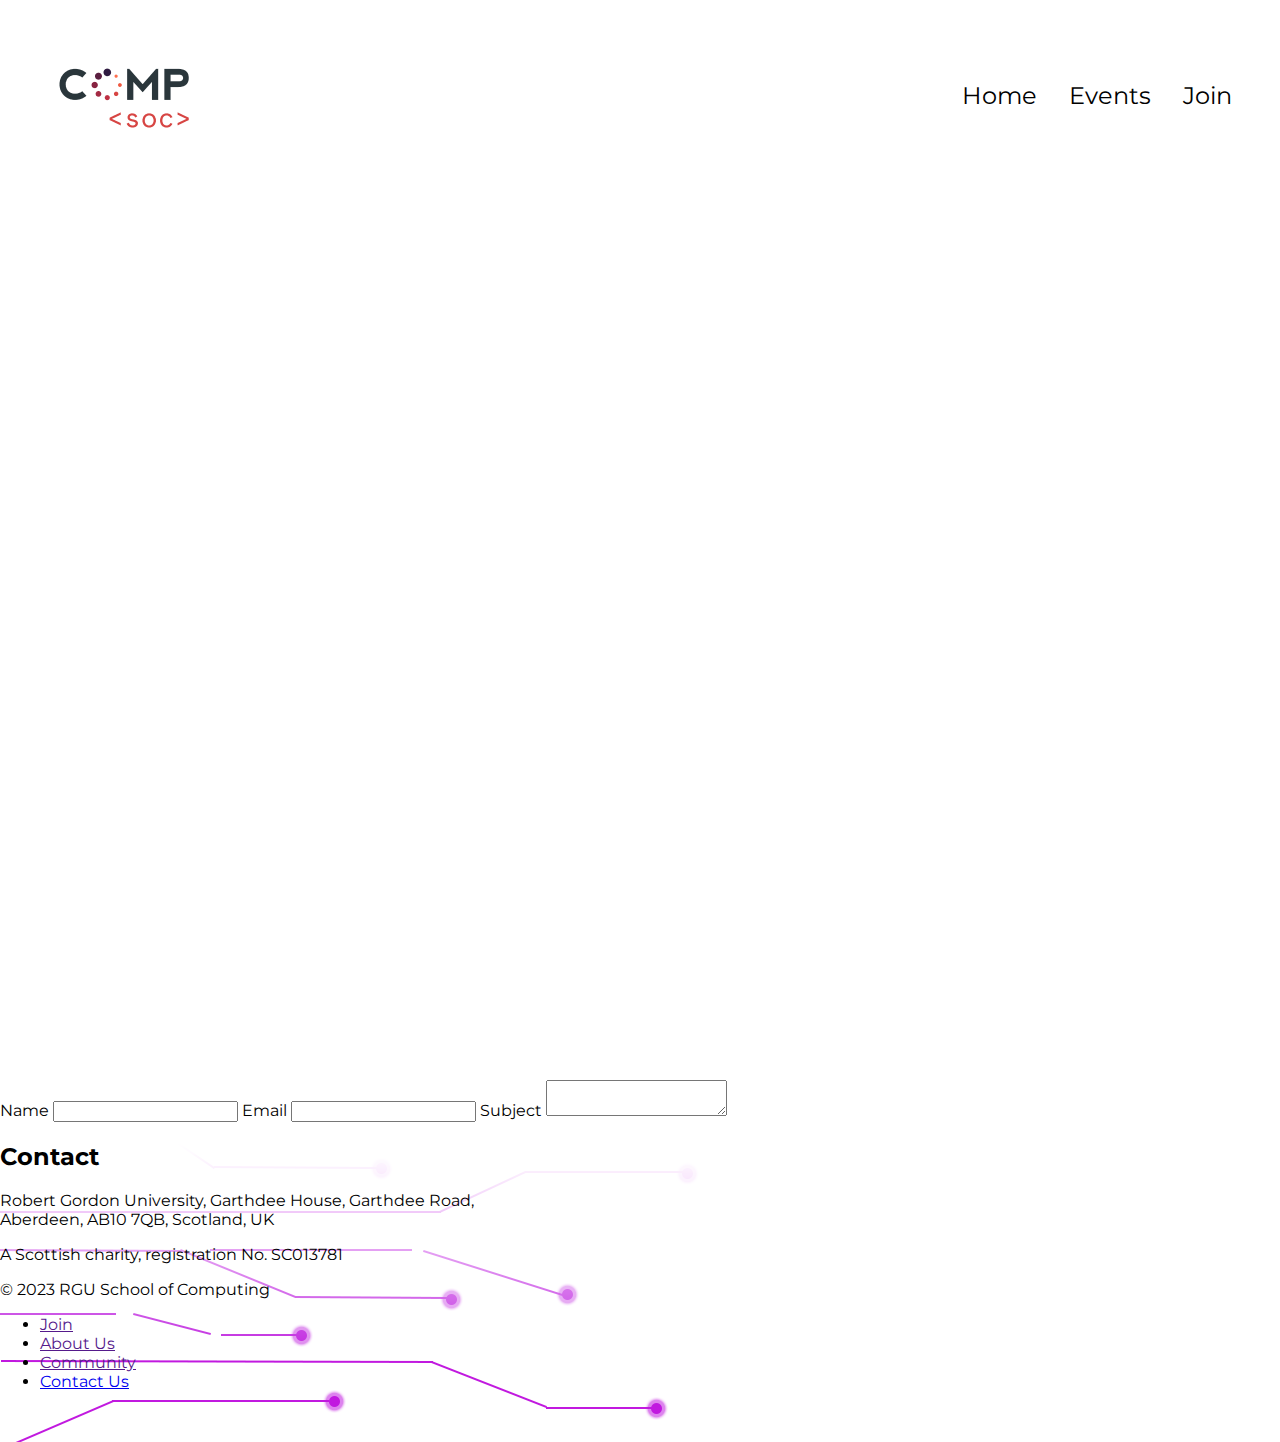
==== contact.html @ 63297ed6 "Add files via upload" ====
<!DOCTYPE html>
<html>
    <head>
        <title>RGU Computing Society</title>
        <!--META-->
        <meta charset="UTF-8">
        <!--LINKS-->
        <link rel="stylesheet" href="styles/style.css"/>
        <link rel="icon" type="image/png" href="styles/images/rguLogo.png"/>
    </head>
<body>
    <header>
        <div class="nav">
            <img src="styles/images/logo.png" alt="logo">
            <ul>
                <li><a href="index.html">Home</a></li>
                <li><a href="events.html">Events</a></li>
                <li><a href="">Join</a></li>
            </ul>
        </div>
    </header>
    <section class="eventsContent">
        <div class="contactForm">
            <form action="php/contactSend.php">
                <label for="contactName">Name</label>
                <input id="contactName" type="text">

                <label for="contactEmail">Email</label>
                <input id="contactEmail" type="email">
 
                <label for="subject">Subject</label>   
                <textarea name="subjectContent" id="subject"></textarea>
            </form>
        </div>
    </section>
    <footer>
        <div class="footer">
            <div class="footerInfo">
                <h2>Contact</h2>
                    <p>Robert Gordon University, Garthdee House, Garthdee Road, <br>Aberdeen, AB10 7QB, Scotland, UK</p>
                    <p>A Scottish charity, registration No. SC013781</p>
                    <p id="copyright">&copy; 2023 RGU School of Computing</p>       
            </div>
            <div class="bottomNav">
                <nav>
                    <ul>
                        <li><a href="">Join</a></li>
                        <li><a href="">About Us</a></li>
                        <li><a href="">Community</a></li>
                        <li><a href="contact.html">Contact Us</a></li>
                    </ul>
                </nav>
            </div>
        </div>
    </footer>
</body>
</html>
---- styles/style.css ----
@import url('https://fonts.googleapis.com/css2?family=Montserrat:wght@300;400;500&display=swap');

/* width */
::-webkit-scrollbar {
    width: 10px;
  }
  
  /* Track */
  ::-webkit-scrollbar-track {
    background: #f1f1f1; 
  }
   
  /* Handle */
  ::-webkit-scrollbar-thumb {
    background: #888; 
    border-radius: 10px;
  }
  
  /* Handle on hover */
  ::-webkit-scrollbar-thumb:hover {
    background: #555; 
  }


body{
    width: 100%;
    margin: 0;
    font-family: 'Montserrat', sans-serif;
    overflow-y: scroll;
}
.nav{
    display: flex;
    justify-content: space-between;
    flex-direction: row;align-items: center;
    margin-left: 2em;
    margin-right: 2em;
}
.nav ul{
    list-style-type: none;
}
.nav ul li{
    float: left;
}
.nav ul li a{
    color: black;
    font-size: 1.5rem;
    padding: 14px 16px;
    text-decoration: none;
    
}
header{
/*     background-image: linear-gradient(rgb(0, 0, 0, 0.3), rgb(0, 0, 0, 0.3)), url(https://stuartiek.github.io/compsoc/styles/images/m_Cyber-Security-lab_1006-ZF-9537-66107-1-003.jpeg); */
     background-image:url(styles/images/pexels-dan-cristian-pădureț-1476321.jpg); 
    background-size :cover;
    height: 100vh;
    margin-bottom: 20vh;
}
.hero p{
    margin-left: 1em;
    margin-right: 1em;
}
/* header img{
    width: 40vw;
    height: 30vh;
    mix-blend-mode: multiply;
} */
.heroTxt{
    font-size: 4em;
    text-align: center;
}
.about{
    display: flex;
    justify-content: space-between;
    flex-direction: row;
    align-items: center;
    margin-left: 3em;
    margin-right: 3em;
}
.aboutTxt{
    font-size: 1.5em;
}
.mascot img{
    width: 30em;
    height: 40em;
}
video{
    top: 0;
    width: 100%;
    height: 100%;

}













.footer{
    height: 300px;
    background-image:url(/styles/images/footer.png);
    background-size :cover;
}
.footer h3{
    text-align: center;
}
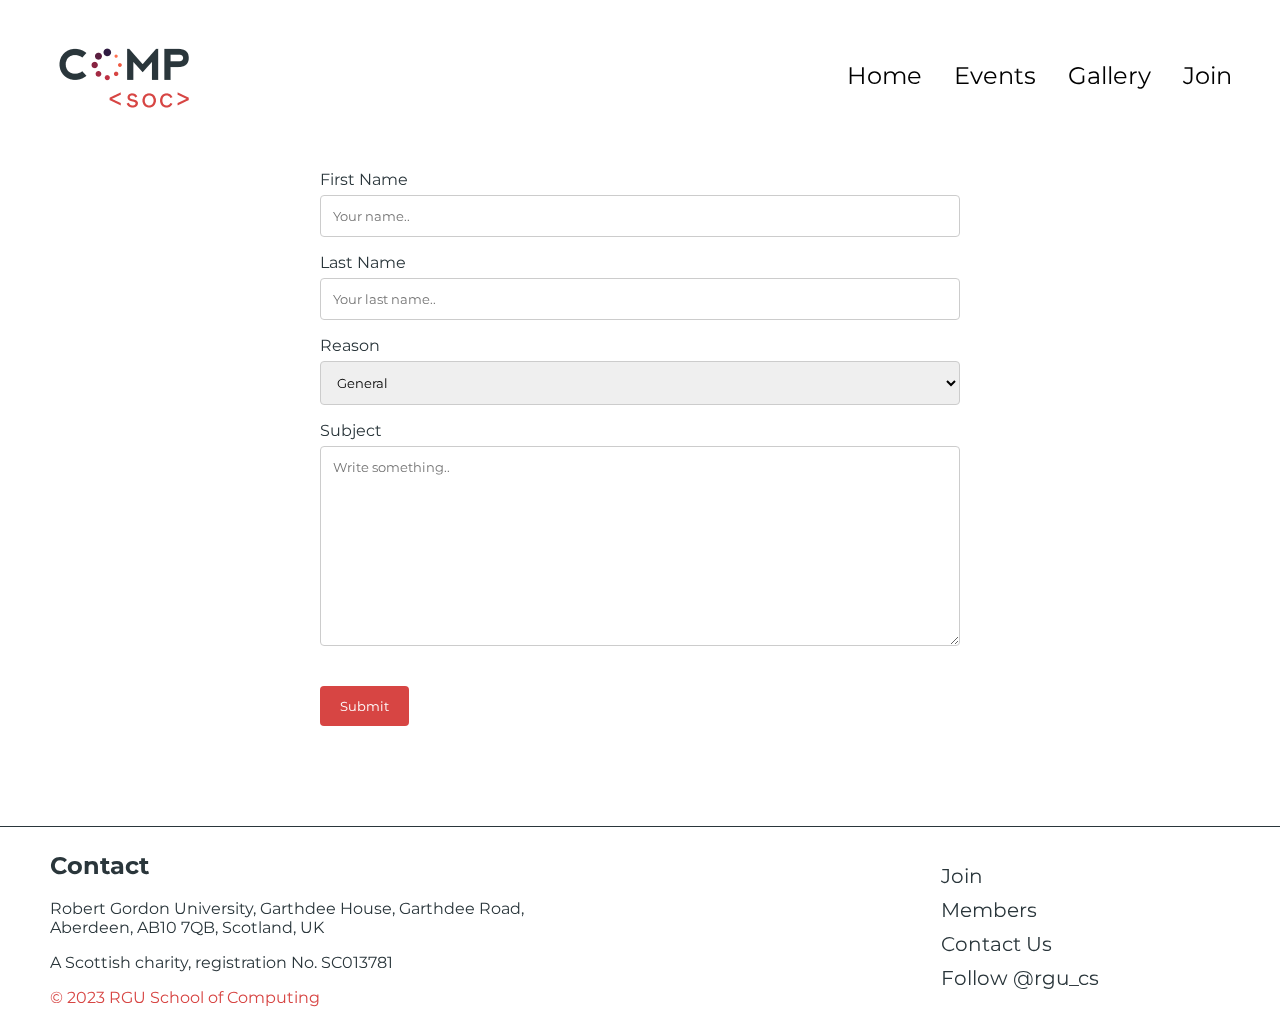
==== commit e11622ee: "Update contact.html" ====
--- a/contact.html
+++ b/contact.html
@@ -1,5 +1,5 @@
 <!DOCTYPE html>
-<html>
+<html lang="en">
     <head>
         <title>RGU Computing Society</title>
         <!--META-->
@@ -7,6 +7,9 @@
         <!--LINKS-->
         <link rel="stylesheet" href="styles/style.css"/>
         <link rel="icon" type="image/png" href="styles/images/rguLogo.png"/>
+        <!-- BOOTSTRAP -->
+        <link href="https://cdn.jsdelivr.net/npm/bootstrap@5.3.0-alpha1/dist/css/bootstrap.min.css" rel="stylesheet" integrity="sha384-GLhlTQ8iRABdZLl6O3oVMWSktQOp6b7In1Zl3/Jr59b6EGGoI1aFkw7cmDA6j6gD" crossorigin="anonymous">
+        <script src="https://cdn.jsdelivr.net/npm/bootstrap@5.3.0-alpha1/dist/js/bootstrap.bundle.min.js" integrity="sha384-w76AqPfDkMBDXo30jS1Sgez6pr3x5MlQ1ZAGC+nuZB+EYdgRZgiwxhTBTkF7CXvN" crossorigin="anonymous"></script>
     </head>
 <body>
     <header>
@@ -15,23 +18,31 @@
             <ul>
                 <li><a href="index.html">Home</a></li>
                 <li><a href="events.html">Events</a></li>
-                <li><a href="">Join</a></li>
+                <li><a href="gallery.html">Gallery</a></li>
+                <li><a href="join.html">Join</a></li>
             </ul>
         </div>
     </header>
-    <section class="eventsContent">
-        <div class="contactForm">
-            <form action="php/contactSend.php">
-                <label for="contactName">Name</label>
-                <input id="contactName" type="text">
-
-                <label for="contactEmail">Email</label>
-                <input id="contactEmail" type="email">
- 
-                <label for="subject">Subject</label>   
-                <textarea name="subjectContent" id="subject"></textarea>
-            </form>
-        </div>
+    <section class="contactContent">
+        <form>
+            <label for="fname">First Name</label>
+            <input type="text" id="fname" name="firstname" placeholder="Your name..">
+        
+            <label for="lname">Last Name</label>
+            <input type="text" id="lname" name="lastname" placeholder="Your last name..">
+        
+            <label for="reason">Reason</label>
+            <select id="reason" name="reason">
+              <option value="general">General</option>
+              <option value="complaint">Complaint</option>
+              <option value="suggestion">Suggestion</option>
+            </select>
+        
+            <label for="subject">Subject</label>
+            <textarea id="subject" name="subject" placeholder="Write something.." style="height:200px"></textarea>
+        
+            <input type="submit" value="Submit">
+          </form>
     </section>
     <footer>
         <div class="footer">
@@ -44,14 +55,35 @@
             <div class="bottomNav">
                 <nav>
                     <ul>
-                        <li><a href="">Join</a></li>
-                        <li><a href="">About Us</a></li>
-                        <li><a href="">Community</a></li>
+                        <li><a href="join.html">Join</a></li>
+                        <li><a href="members.html">Members</a></li>
                         <li><a href="contact.html">Contact Us</a></li>
+                        <li><a href="https://twitter.com/rgu_cs?ref_src=twsrc%5Etfw" class="twitter-follow-button" data-show-count="false">Follow @rgu_cs</a><script async src="https://platform.twitter.com/widgets.js" charset="utf-8"></script></li>
                     </ul>
                 </nav>
             </div>
         </div>
     </footer>
+    <script>
+// Get the button
+let mybutton = document.getElementById("myBtn");
+
+// When the user scrolls down 20px from the top of the document, show the button
+window.onscroll = function() {scrollFunction()};
+
+function scrollFunction() {
+  if (document.body.scrollTop > 20 || document.documentElement.scrollTop > 20) {
+    mybutton.style.display = "block";
+  } else {
+    mybutton.style.display = "none";
+  }
+}
+
+// When the user clicks on the button, scroll to the top of the document
+function topFunction() {
+  document.body.scrollTop = 0;
+  document.documentElement.scrollTop = 0;
+}
+</script>
 </body>
-</html>+</html>
--- a/styles/style.css
+++ b/styles/style.css
@@ -1,32 +1,139 @@
 @import url('https://fonts.googleapis.com/css2?family=Montserrat:wght@300;400;500&display=swap');
-
+@import url("https://cdn.jsdelivr.net/npm/bootstrap-icons@1.10.3/font/bootstrap-icons.css");
+*{
+    font-family: 'Montserrat', sans-serif;
+}
+/* 
+
+    BOOTSTRAP
+
+*/
+
+/* CUSTOMIZE THE CAROUSEL
+-------------------------------------------------- */
+
+/* Carousel base class */
+.carousel {
+    margin-bottom: 4rem;
+  }
+  /* Since positioning the image, we need to help out the caption */
+  .carousel-caption {
+    bottom: 3rem;
+    z-index: 10;
+  }
+  
+  /* Declare heights because of positioning of img element */
+  .carousel-item {
+    height: 40rem;
+  }
+ /* MARKETING CONTENT
+-------------------------------------------------- */
+
+/* Center align the text within the three columns below the carousel */
+.marketing .col-lg-4 {
+    margin-bottom: 1.5rem;
+    text-align: center;
+  }
+  /* rtl:begin:ignore */
+  .marketing .col-lg-4 p {
+    margin-right: .75rem;
+    margin-left: .75rem;
+  }
+  /* rtl:end:ignore */
+  
+  
+  /* Featurettes
+  ------------------------- */
+  
+  .featurette-divider {
+    margin: 5rem 0; /* Space out the Bootstrap <hr> more */
+  }
+  
+  /* Thin out the marketing headings */
+  /* rtl:begin:remove */
+  .featurette-heading {
+    letter-spacing: -.05rem;
+  }
+  
+  /* rtl:end:remove */
+  @media (min-width: 40em) {
+    /* Bump up size of carousel content */
+    .carousel-caption p {
+      margin-bottom: 1.25rem;
+      font-size: 1.25rem;
+      line-height: 1.4;
+    }
+  
+    .featurette-heading {
+      font-size: 50px;
+    }
+  }
+  
+  @media (min-width: 62em) {
+    .featurette-heading {
+      margin-top: 7rem;
+    }
+  }  
+
+/* 
+
+    SCROLL BAR
+
+*/
 /* width */
 ::-webkit-scrollbar {
     width: 10px;
-  }
-  
-  /* Track */
-  ::-webkit-scrollbar-track {
+}
+/* Track */
+::-webkit-scrollbar-track {
     background: #f1f1f1; 
-  }
-   
-  /* Handle */
-  ::-webkit-scrollbar-thumb {
+}
+/* Handle */
+::-webkit-scrollbar-thumb {
     background: #888; 
     border-radius: 10px;
-  }
-  
-  /* Handle on hover */
-  ::-webkit-scrollbar-thumb:hover {
+}
+/* Handle on hover */
+::-webkit-scrollbar-thumb:hover {
     background: #555; 
-  }
+}
+
+/* 
+
+    MAIN 
+    CSS 
+
+*/
+/* Button to the top of page */
+#myBtn {
+  display: none;
+  position: fixed;
+  bottom: 20px;
+  right: 30px;
+  z-index: 99;
+  font-size: 18px;
+  border: none;
+  outline: none;
+  background-color: red;
+  color: white;
+  cursor: pointer;
+  padding: 15px;
+  border-radius: 4px;
+}
+
+#myBtn:hover {
+  background-color: #555;
+}
 
 
 body{
     width: 100%;
     margin: 0;
     font-family: 'Montserrat', sans-serif;
-    overflow-y: scroll;
+    color: #2a363b;
+}
+.nav img{
+  mix-blend-mode: multiply;
 }
 .nav{
     display: flex;
@@ -34,79 +141,334 @@
     flex-direction: row;align-items: center;
     margin-left: 2em;
     margin-right: 2em;
-}
+    height: 150px;
+}
+
 .nav ul{
     list-style-type: none;
 }
+
 .nav ul li{
     float: left;
 }
+
 .nav ul li a{
     color: black;
     font-size: 1.5rem;
     padding: 14px 16px;
     text-decoration: none;
-    
-}
+}
+
 header{
-/*     background-image: linear-gradient(rgb(0, 0, 0, 0.3), rgb(0, 0, 0, 0.3)), url(https://stuartiek.github.io/compsoc/styles/images/m_Cyber-Security-lab_1006-ZF-9537-66107-1-003.jpeg); */
-     background-image:url(styles/images/pexels-dan-cristian-pădureț-1476321.jpg); 
-    background-size :cover;
-    height: 100vh;
-    margin-bottom: 20vh;
+    margin-bottom: 20px;
+}
+.hero video{
+    display: block;
+
+margin-left: auto;
+
+margin-right: auto;
 }
 .hero p{
     margin-left: 1em;
     margin-right: 1em;
 }
-/* header img{
-    width: 40vw;
-    height: 30vh;
-    mix-blend-mode: multiply;
-} */
+
 .heroTxt{
     font-size: 4em;
     text-align: center;
 }
+
 .about{
+    display: flex;
+    justify-content: space-evenly;
+    flex-direction: row;
+    align-items: center;
+    margin-left: 10em;
+    margin-right: 10em;
+}
+
+.aboutTxt{
+    font-size: 1.5em;
+}
+
+.mascot img{
+    width: 30em;
+    height: 40em;
+}
+
+
+
+.map{
+    background-image:  linear-gradient(rgba(255,255,255,.5), rgba(255,255,255,.5)), url("https://stuartiek.github.io/compsoc/styles/images/WorldMap.svg");
+    background-repeat: no-repeat;
+    background-size:contain;
+    height: 800px;
+}
+
+.map > *{
+    display: flex;
+    flex-direction: column;
+    width: 40%;
+    margin-left: 10em;
+    padding-top:15%;
+    font-size: larger;
+}
+
+.map > * button{
+    background-color: #d74543;
+    border: none;
+    border-radius: 20px;
+    width: 100px;
+    padding: 10px;
+    color: #ffffff;
+    cursor: pointer;
+    transition: 0.3s;
+}
+
+.map > * button:hover{
+    box-shadow: 0 8px 16px 0 rgba(0,0,0,0.2);
+}
+
+.societyJoin{
+    background-image: url("/styles/images/Meteor.svg");
+    background-repeat: no-repeat;
+    background-size: cover;
+    height: 600px;
+}
+
+/* 
+
+    EVENTS
+    PAGE 
+    
+*/
+.eventsContent h1{
+    text-align: center;
+    margin-left: 50px;
+    font-size: 30px;
+}
+.eventsContent h2{
+    text-align: center;
+    margin-left: 50px;
+   
+}
+table{
+    border-collapse: separate;
+    margin: auto;
+    border-spacing: 0 40px;
+}
+
+tr{
+    background-color: #ffffff;
+    border-spacing: 0 40px;
+    box-shadow: 0 4px 8px 0 rgba(0,0,0,0.2);
+    height: 100px;
+}
+
+.eventInfo{
+    height: 200px;
+    width: 600px;
+    padding-left: 20px;
+    padding-right: 20px;
+}
+.eventInfo h1{
+    text-align: start;
+}
+
+.eventImg{
+    height: 200px;
+    width: 300px;
+}
+
+.eventImg img{
+    height: 100%;
+    width: 100%;
+    vertical-align: bottom;
+}
+.twitter a{
+  margin: auto;
+}
+/*
+
+    CONTACT 
+    PAGE
+
+*/
+
+.contactContent{
+  margin-top: 100px;
+  margin-bottom: 100px;
+  width: 50%;
+  margin: auto;
+}
+
+input[type=text], select, textarea {
+  width: 100%;
+  padding: 12px;
+  border: 1px solid #ccc;
+  border-radius: 4px;
+  box-sizing: border-box;
+  margin-top: 6px;
+  margin-bottom: 16px;
+  resize: vertical;
+}
+
+input[type=submit] {
+  background-color: #d74543;
+  color: white;
+  padding: 12px 20px;
+  margin-top: 20px;
+  border: none;
+  border-radius: 4px;
+  cursor: pointer;
+}
+
+/*
+
+    Join 
+    PAGE
+
+*/
+
+.joinContent{
+  margin-top: 100px;
+  margin-bottom: 100px;
+  width: 50%;
+  margin: auto;
+}
+
+.joinContent a{
+  color: #d74543;
+}
+
+.joinContent ul {
+  list-style: none;
+}
+
+.joinContent ul li::before {
+  content: "\2022";
+  color: #d74543;
+  font-weight: bold;
+  display: inline-block; 
+  width: 1em;
+  margin-left: -1em;
+}
+
+/*
+
+    GALLERY
+    PAGE
+
+*/
+
+.w3-row img {
+  margin-bottom: -7px
+}
+
+.w3-row-padding img {
+  margin-bottom: 12px
+}
+
+/*
+
+    MEMBERS
+    PAGE
+
+*/
+
+.membersHead{
+  margin-left: 10%;
+}
+.cards{
+  display: flex;
+  flex-direction: row;
+  justify-content: space-evenly;
+  margin-top: 100px;
+}
+.projectCard{
+  width: 20em;
+  height: 30em;
+  background-color: #ffffff;
+  box-shadow: 0 4px 8px 0 rgba(0,0,0,0.2);
+  border-radius: 0 10% 10% 10%;
+}
+.projectImg img{
+  width: 100%;
+  height: 15em;
+  border-radius: 0 10% 0 10%;
+  border-bottom:  3px solid #d74543;
+}
+.projectText{
+  margin-left: 0.5em;
+  margin-right: 0.5em;
+  height: 8em;
+}
+.btn{
+  padding: 20px 16px;
+}
+button{
+  background-color: white;
+  padding: 10px;
+  border: none;
+  border-radius: 20px;
+  box-shadow: 0 4px 8px 0 rgba(0,0,0,0.2);
+  color: #555;
+  cursor:pointer;
+  transition: 0.3s;
+  text-align: center;
+}
+button a{
+  text-decoration: none;
+  color: #555;
+}
+button:hover{
+  box-shadow: 0 8px 16px 0 rgba(0,0,0,0.2);
+}
+
+/*
+
+    FOOTER
+    UPDATED
+
+*/
+
+.footer{
+    position: relative;
+    margin-top: 100px;
+    bottom: 0;
+    width: 100%;
+    height: 200px;
+    border-top: 0.2px solid #2a363b;
+    color: #2a363b;
     display: flex;
     justify-content: space-between;
     flex-direction: row;
     align-items: center;
-    margin-left: 3em;
-    margin-right: 3em;
-}
-.aboutTxt{
-    font-size: 1.5em;
-}
-.mascot img{
-    width: 30em;
-    height: 40em;
-}
-video{
-    top: 0;
-    width: 100%;
-    height: 100%;
-
-}
-
-
-
-
-
-
-
-
-
-
-
-
-
-.footer{
-    height: 300px;
-    background-image:url(/styles/images/footer.png);
-    background-size :cover;
-}
-.footer h3{
-    text-align: center;
-}
+}
+
+.footer .footerInfo{
+    margin-left: 50px;
+}
+
+.footer .bottomNav ul{
+    list-style-type: none;
+    align-items: baseline;
+    margin-right: 10em;
+}
+
+.footer .bottomNav li{
+    padding: 5px;
+}
+
+.footer .bottomNav a{
+    color: #2a363b;
+    padding: 14px 16px;
+    text-decoration: none;
+    font-size: 20px;
+}
+
+#copyright{
+    /* color: #781d7d; */
+    color: #d74543;
+}
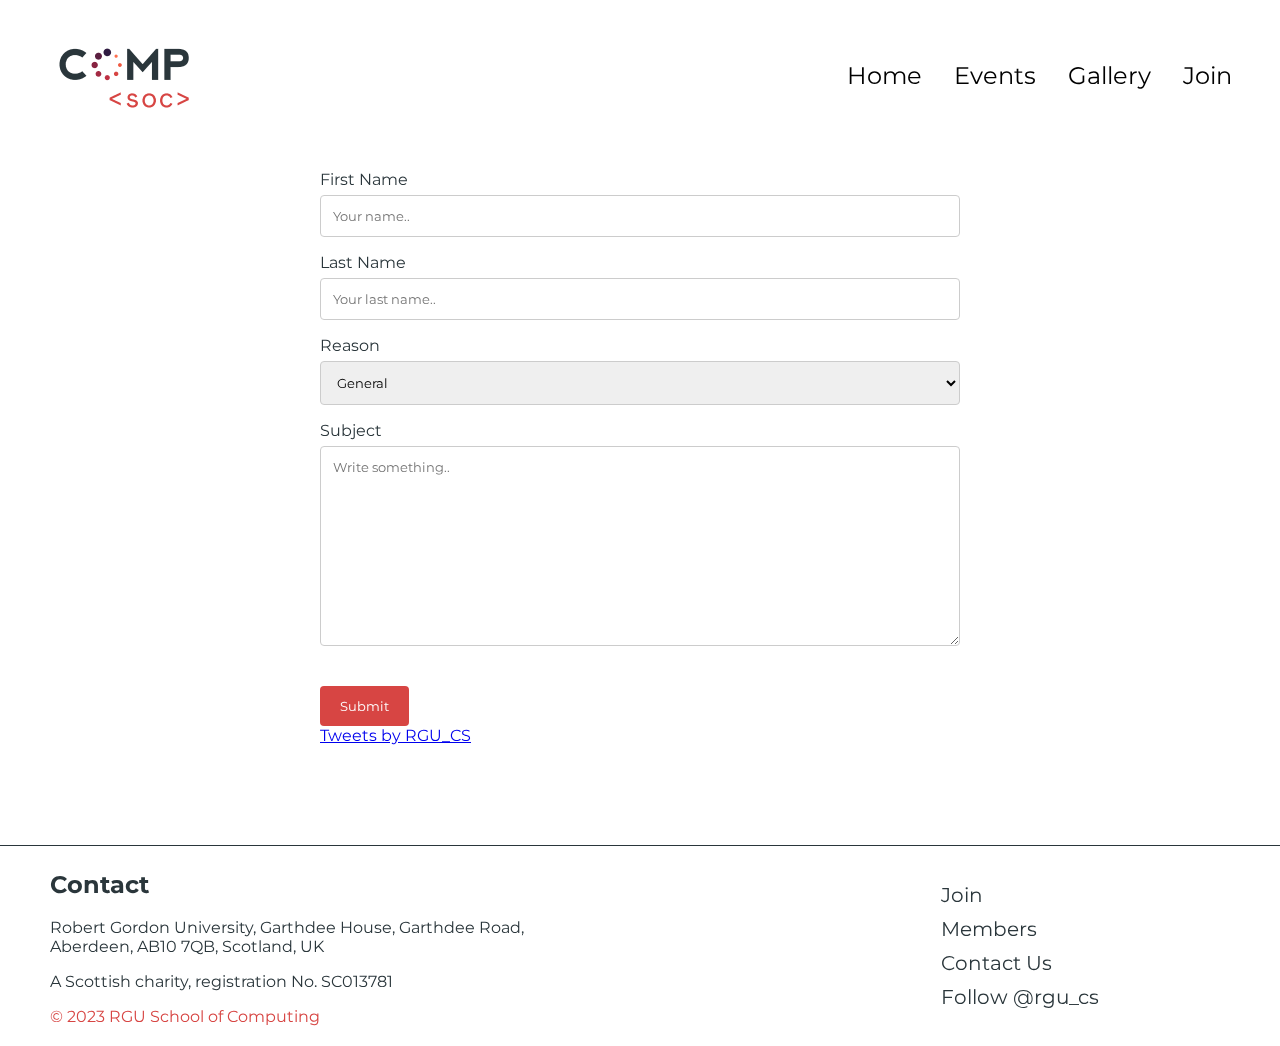
==== commit 5a29da76: "Update contact.html" ====
--- a/contact.html
+++ b/contact.html
@@ -12,6 +12,7 @@
         <script src="https://cdn.jsdelivr.net/npm/bootstrap@5.3.0-alpha1/dist/js/bootstrap.bundle.min.js" integrity="sha384-w76AqPfDkMBDXo30jS1Sgez6pr3x5MlQ1ZAGC+nuZB+EYdgRZgiwxhTBTkF7CXvN" crossorigin="anonymous"></script>
     </head>
 <body>
+    <button onclick="topFunction()" id="myBtn" title="Go to top">Top</button>
     <header>
         <div class="nav">
             <img src="styles/images/logo.png" alt="logo">
@@ -43,6 +44,8 @@
         
             <input type="submit" value="Submit">
           </form>
+        <a class="twitter-timeline" href="https://twitter.com/RGU_CS?ref_src=twsrc%5Etfw">Tweets by RGU_CS</a> <script async src="https://platform.twitter.com/widgets.js" charset="utf-8"></script>
+        
     </section>
     <footer>
         <div class="footer">
